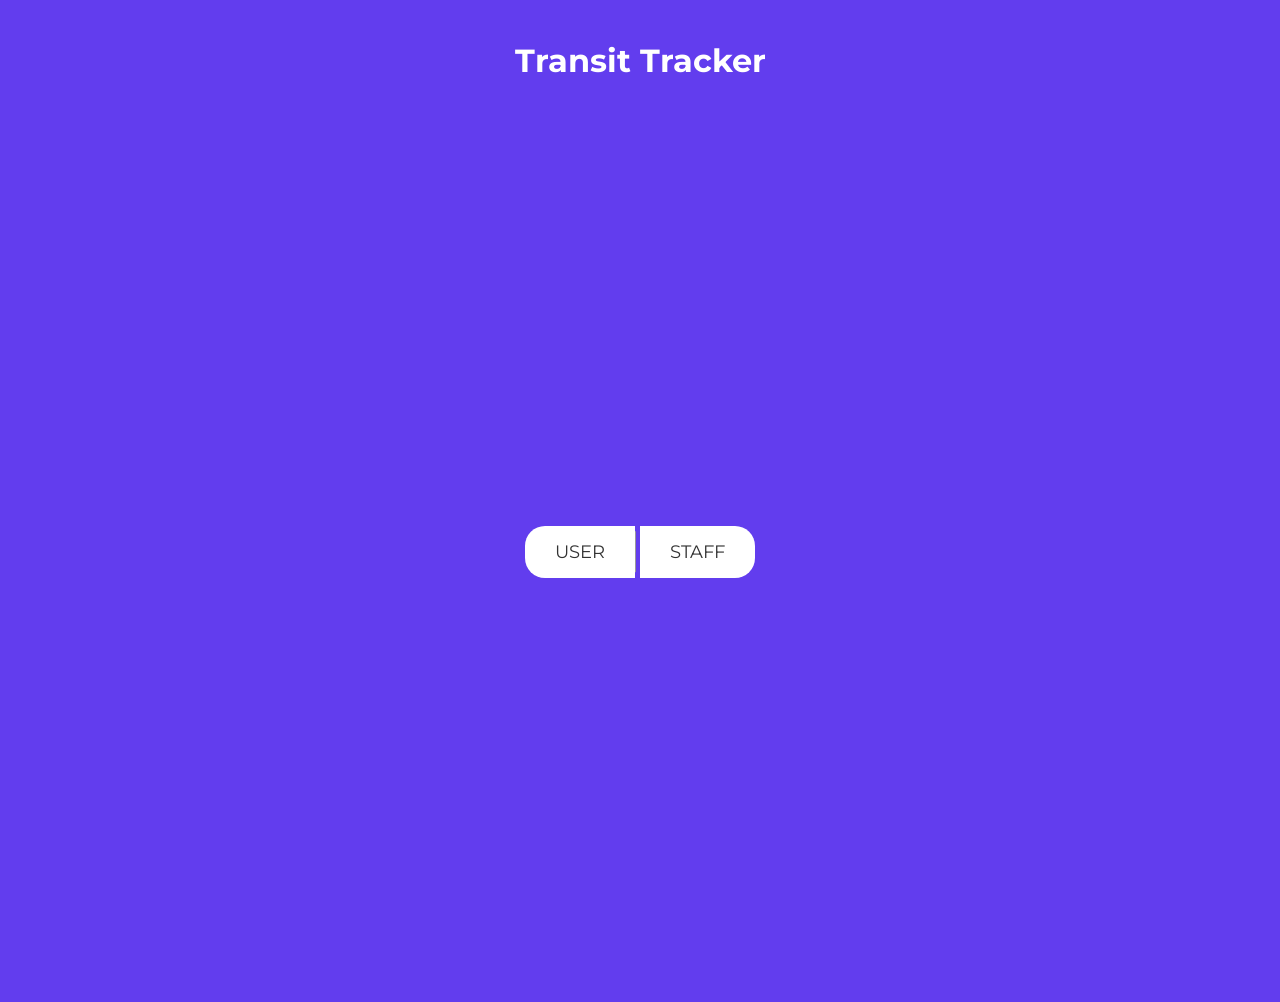
==== index.html @ 5b01cf7f "Add files via upload" ====
<!DOCTYPE html>
<html lang="en">
<head>
    <meta charset="UTF-8">
    <meta name="viewport" content="width=device-width, initial-scale=1.0">
    <title>Transit Tracker</title>
    <link rel="stylesheet" href="styles.css">
    <link href="https://fonts.googleapis.com/css2?family=Montserrat:wght@700&display=swap" rel="stylesheet"> <!-- Import Montserrat font -->
</head>
<body>
    <h1 class="title">Transit Tracker</h1>
    <div class="container">
        <button id="button1">USER</button>
        <button id="button2">STAFF</button>
    </div>
    <script src="scripts.js"></script>
</body>
</html>
---- styles.css ----
body {
    margin: 0;
    padding: 0;
    font-family: Arial, sans-serif;
    background-color: #623DEE; /* light purple background */
}

.title {
    text-align: center;
    font-family: 'Montserrat', sans-serif; /* Montserrat font */
    font-weight: bold;
    color: #ffffff; /* white color */
    padding-top: 20px; /* Add space between title and buttons */
}

.container {
    display: flex;
    justify-content: center;
    align-items: center;
    height: 100vh;
}

button {
    padding: 15px 30px; /* increased padding for larger button size */
    margin: 0;
    border: none;
    background-color: #ffffff; /* white background */
    color: #333333; /* black text */
    font-size: 18px; /* increased font size */
    cursor: pointer;
    position: relative; /* needed for positioning pseudo-element */
    font-family: 'Montserrat', sans-serif; /* Montserrat font */
}

button:first-child {
    border-top-left-radius: 20px; /* curve the top-left corner */
    border-bottom-left-radius: 20px; /* curve the bottom-left corner */
    margin-right: 5px; /* small gap between the first and second button */
}

button:last-child {
    border-top-right-radius: 20px; /* curve the top-right corner */
    border-bottom-right-radius: 20px; /* curve the bottom-right corner */
}

button::after {
    content: '';
    position: absolute;
    top: 50%;
    transform: translateY(-50%);
    right: -1px; /* position the separator line to the right of the button */
    height: 80%; /* adjust the height of the separator line */
    width: 1px; /* thickness of the separator line */
    background-color: #999999; /* color of the separator line */
}

button:last-child::after {
    display: none; /* hide separator line after the last button */
}

button:hover {
    background-color: #cccccc; /* light gray background on hover */
}
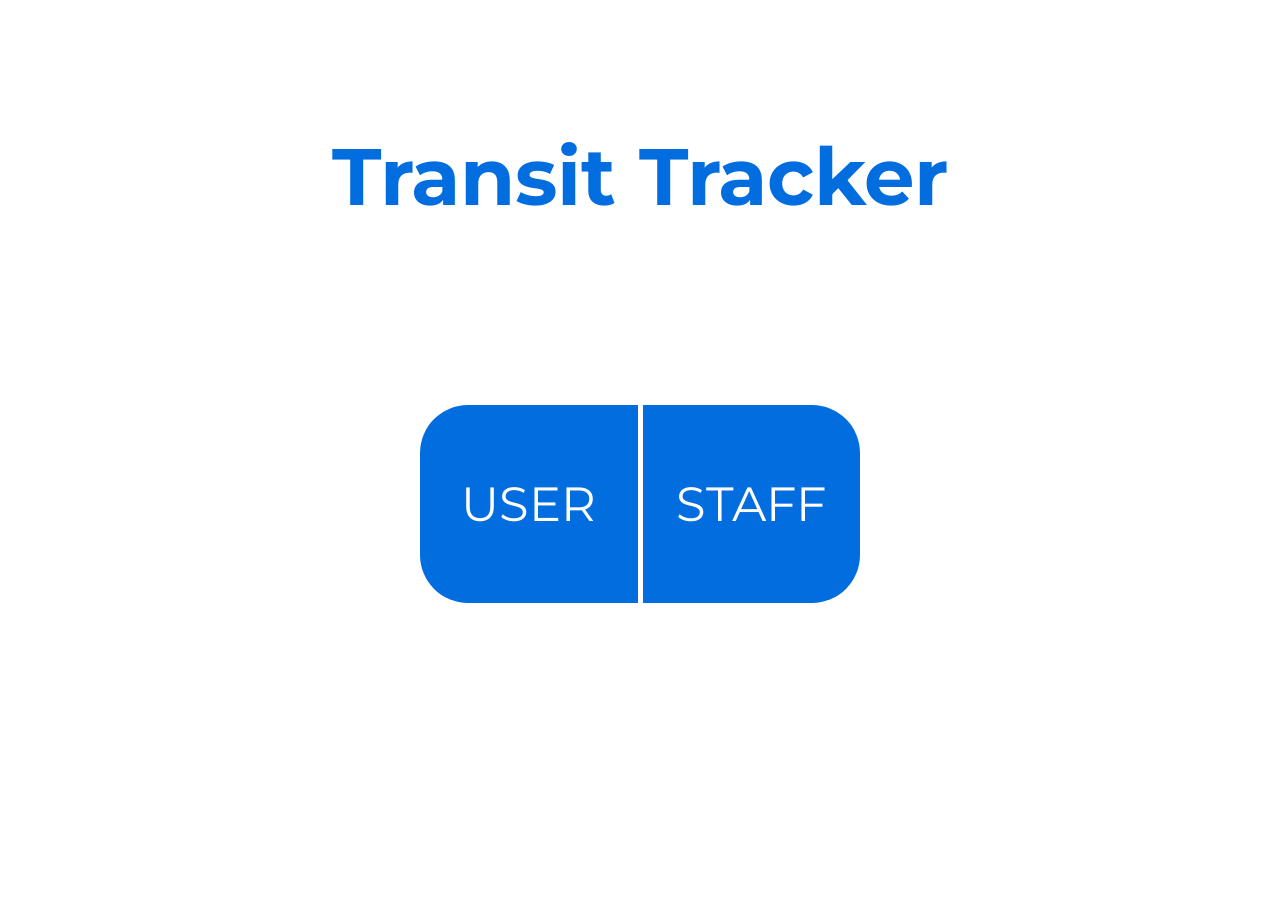
==== commit ae44f52e: "Add files via upload" ====
--- a/index.html
+++ b/index.html
@@ -4,7 +4,7 @@
     <meta charset="UTF-8">
     <meta name="viewport" content="width=device-width, initial-scale=1.0">
     <title>Transit Tracker</title>
-    <link rel="stylesheet" href="styles.css">
+    <link rel="stylesheet" href="index.css">
     <link href="https://fonts.googleapis.com/css2?family=Montserrat:wght@700&display=swap" rel="stylesheet"> <!-- Import Montserrat font -->
 </head>
 <body>
@@ -13,6 +13,6 @@
         <button id="button1">USER</button>
         <button id="button2">STAFF</button>
     </div>
-    <script src="scripts.js"></script>
+    <script src="index.js"></script>
 </body>
 </html>
--- a/index.css
+++ b/index.css
@@ -0,0 +1,66 @@
+body {
+    margin: 0;
+    padding: 0;
+    font-family: Arial, sans-serif;
+    background-color: white; /* light purple background */
+}
+
+.title {
+    text-align: center;
+    font-size: 5rem;
+    font-family: 'Montserrat', sans-serif; /* Montserrat font */
+    font-weight: bold;
+    color: #026DDF; /* white color */
+    margin-top: 10%;
+}
+
+.container {
+    display: flex;
+    justify-content: center;
+    align-items: center;
+    height: 50vh;
+}
+
+button {
+    padding: 15px 30px; /* increased padding for larger button size */
+    margin: 0;
+    border: none;
+    height: 22vh;
+    width: 17%;
+    background-color: #026DDF; /* white background */
+    color: white; /* black text */
+    font-size: 3rem; /* increased font size */
+    cursor: pointer;
+    position: relative; /* needed for positioning pseudo-element */
+    font-family: 'Montserrat', bold; /* Montserrat font */
+}
+
+button:first-child {
+    border-top-left-radius: 3rem; /* curve the top-left corner */
+    border-bottom-left-radius: 3rem; /* curve the bottom-left corner */
+    margin-right: 5px; /* small gap between the first and second button */
+}
+
+button:last-child {
+    border-top-right-radius: 3rem; /* curve the top-right corner */
+    border-bottom-right-radius: 3rem; /* curve the bottom-right corner */
+}
+
+button::after {
+    content: '';
+    position: absolute;
+    top: 50%;
+    transform: translateY(-50%);
+    right: -1px; /* position the separator line to the right of the button */
+    height: 80%; /* adjust the height of the separator line */
+    width: 1px; /* thickness of the separator line */
+    background-color: white; /* color of the separator line */
+}
+
+button:last-child::after {
+    display: none; /* hide separator line after the last button */
+}
+
+button:hover {
+    background-color: #cccccc; /* light gray background on hover */
+}
